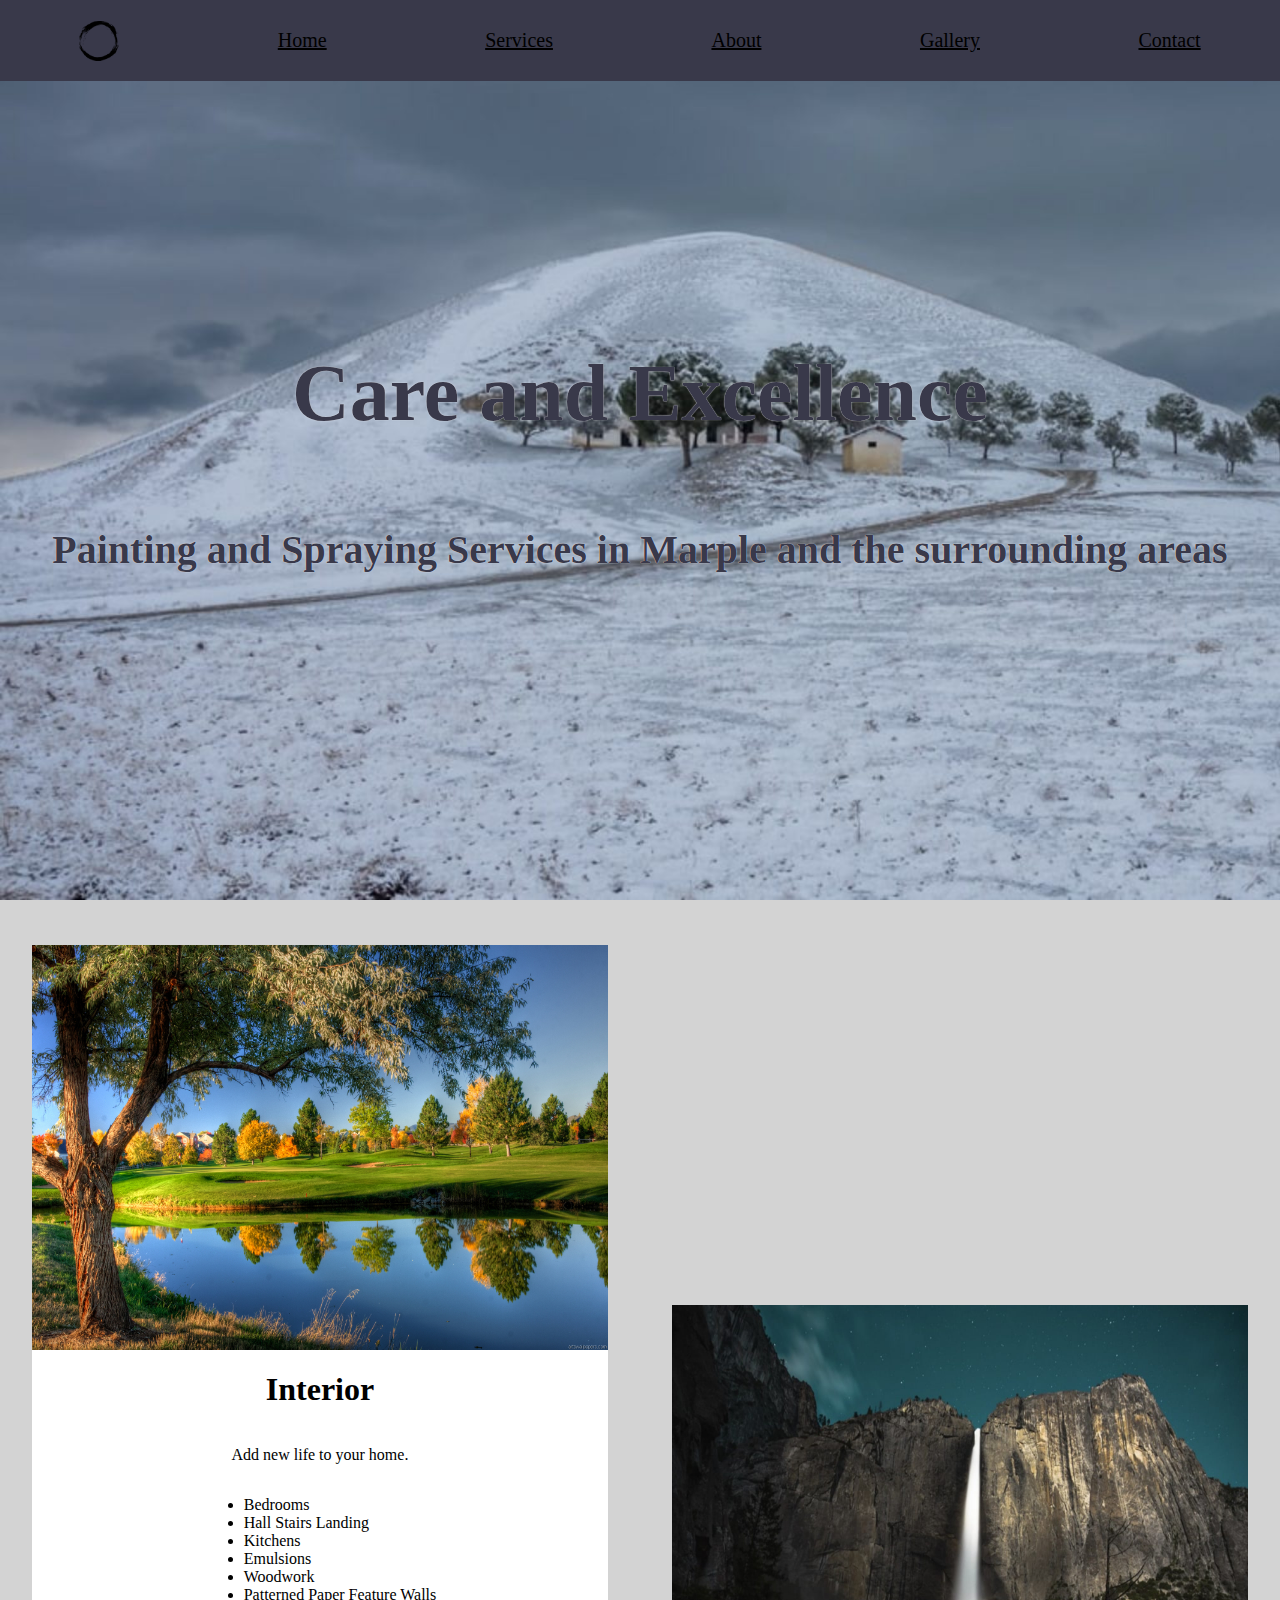
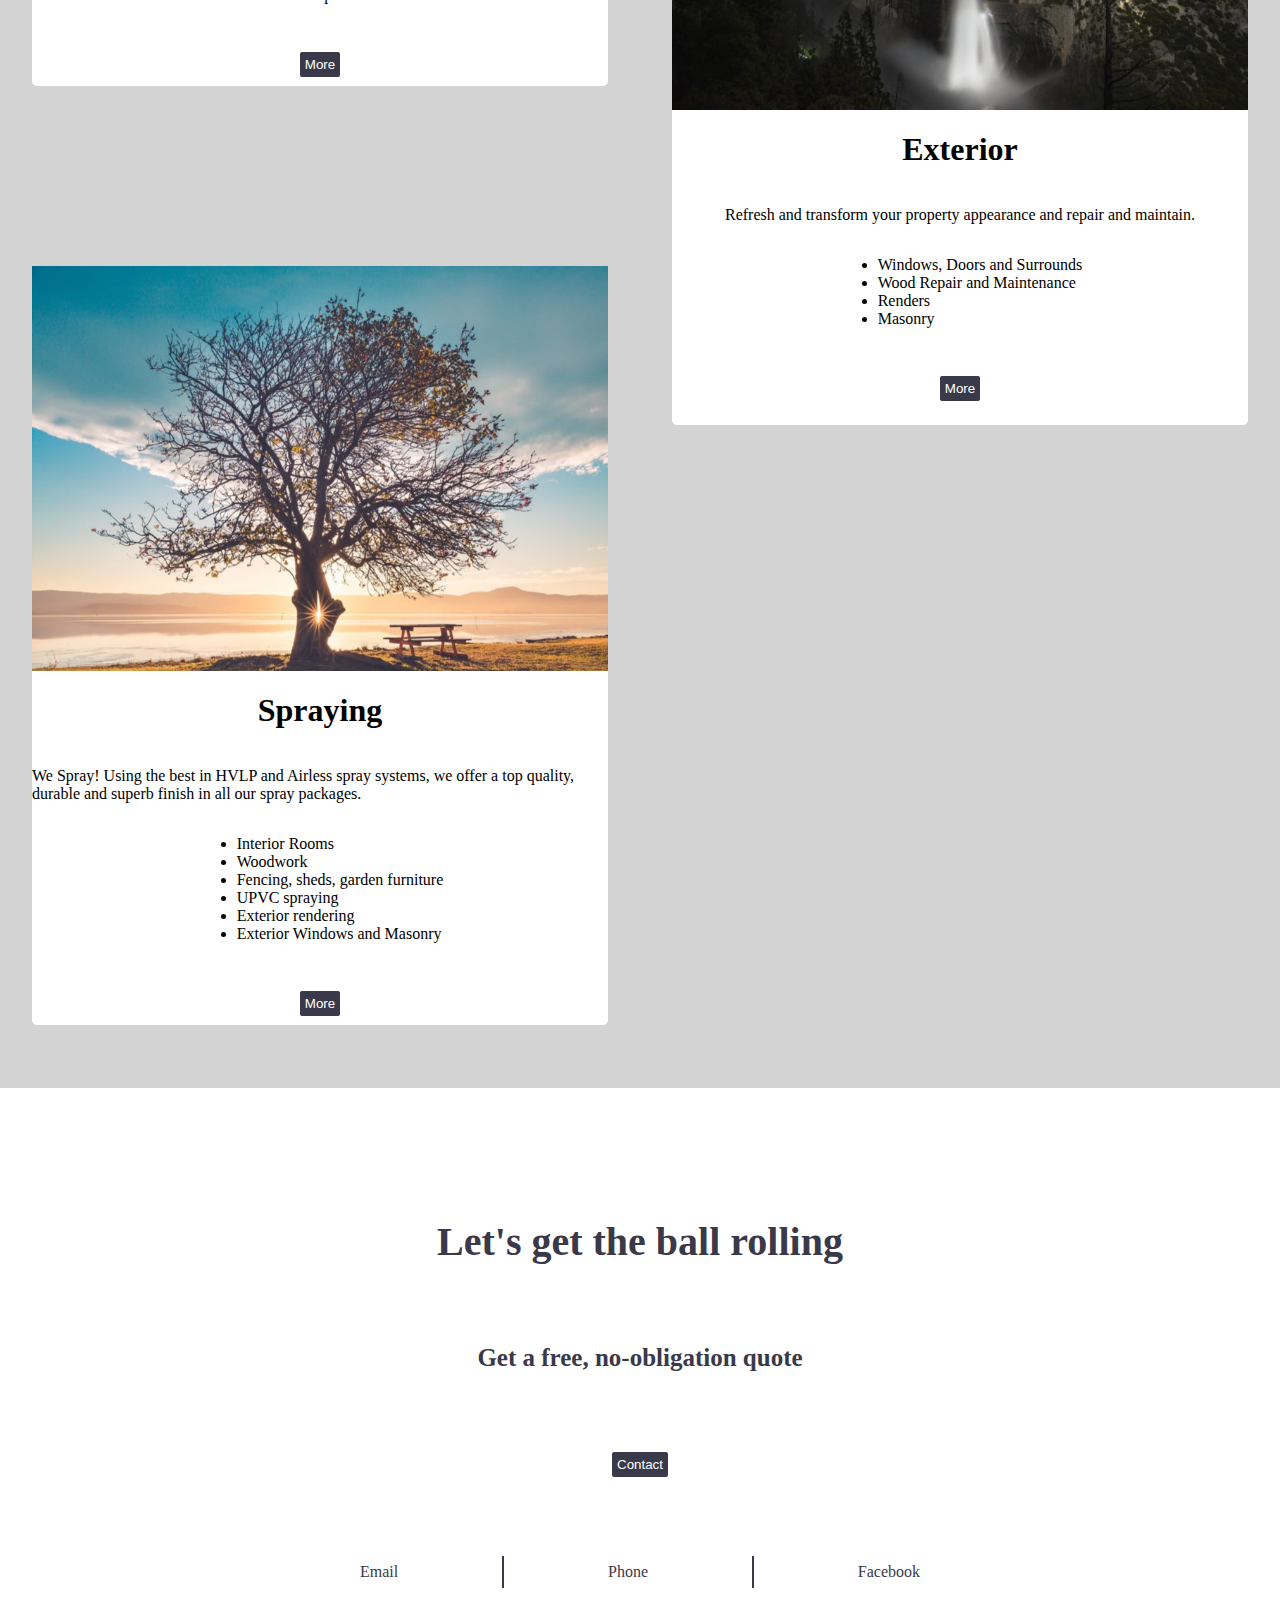
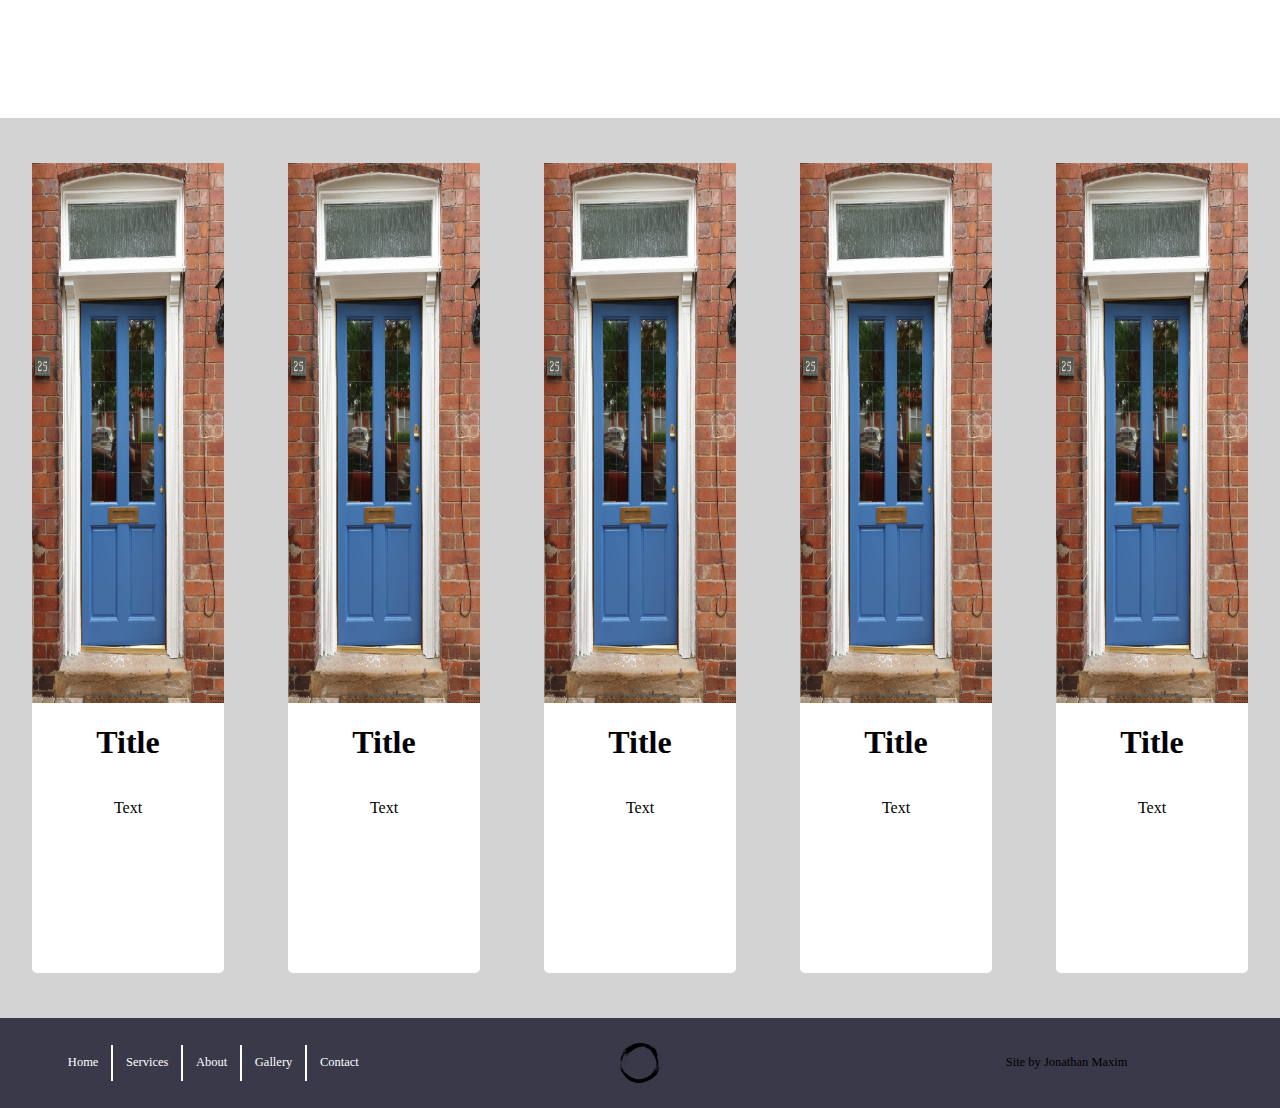
==== index.html @ b5b5c583 "Add files via upload" ====
<!-- TO DO
-Finalise Homepage Content. Images, text, Links.
-Improve Homepage Contact Section with Contact Icons
-Create the rest of the pages
-Add About section into Homepage
-Add Review sectio into homepage
-->
<!-- DONE
-Complete Homepage Layout
-->
<!DOCTYPE html>
<html>

<head>
  <title>Maxim Paint and Spray</title>
  <link rel="stylesheet" type="text/css" href="index.css">
  <meta charset="utf-8">
  <meta name="viewport" content="width=device-width, initial-scale=1.0">
</head>

<body>
<!-- ==========================================================================
NAVIGATION
=========================================================================== -->
<div class="navigation">
  <img src="logo.png" alt="logo">
  <a href="index.html">Home</a>
  <a href="services.html">Services</a> <!-- Drop down Menu: Interior Room Painting and Spraying, ExteriorRender Spraying and Rolling-->
  <a href="about.html">About</a>
  <a href="gallery.html">Gallery</a>
  <a href="contact.html">Contact</a>
</div>
<!-- ==========================================================================
LANDING
=========================================================================== --> 
<div class="landing">
  <h1>Care and Excellence</h1>
  <h2>Painting and Spraying Services in Marple and the surrounding areas</h2>
</div>
<!-- ==========================================================================
SERVICES
=========================================================================== --> 
<div class="services">

  <div class="vertDivide">  <!-- LEFT SIDE -->

    <div class="service"> <!-- 1st box -->
      <img src="service_2.jpg">
      <h1>Interior</h1>
      <p>Add new life to your home.
        <ul>
          <li>Bedrooms</li>
          <li>Hall Stairs Landing</li>
          <li>Kitchens</li>
          <li>Emulsions</li>
          <li>Woodwork</li>
          <li>Patterned Paper Feature Walls</li>
        </ul>
      </p>
      <a href="services.html">
        <button>More</button>
      </a>
    </div>
    

    <div class="service" style="margin-bottom:2vh;"> <!-- 3rd box -->
      <img src="service_1.jpg">
      <h1>Spraying</h1>
      <p>We Spray! Using the best in HVLP and Airless spray systems, we offer a top quality, durable and superb finish in all our spray packages. 
        <ul>
          <li>Interior Rooms</li>
          <li>Woodwork</li>
          <li>Fencing, sheds, garden furniture</li>
          <li>UPVC spraying</li>
          <li>Exterior rendering</li>
          <li>Exterior Windows and Masonry</li>
        </ul>
      </p>
      <a href="services.html">
        <button>More</button>
      </a>
    </div>
  </div>

  <div class="vertDivide" style="padding-top: 40vh;"> <!-- RIGHT SIDE -->

    <div class="service"> <!-- 2nd box -->
      <img src="sevice_3.jpg">
      <h1>Exterior</h1>
      <p> Refresh and transform your property appearance and repair and maintain.
        <ul>
          <li>Windows, Doors and Surrounds</li>
          <li>Wood Repair and Maintenance</li>
          <li>Renders</li>
          <li>Masonry</li>
        </ul>
      </p>
      <a href="services.html">
        <button>More</button>
      </a>
    </div>

  </div>
</div>

<!-- ==========================================================================
CONTACT
=========================================================================== -->
<div class="contact">
  <h1>Let's get the ball rolling</h1>
  <h2>Get a free, no-obligation quote</h2>
  <a href="contact.html">
    <button>Contact</button>
  </a>
  <div class="contactOptions">
    <a>Email</a>
    <div class="vertLine"></div>
    <a>Phone</a>
    <div class="vertLine"></div>
    <a>Facebook</a>
  </div>
</div> 
<!-- ==========================================================================
GALLERY
=========================================================================== -->
<div class="gallery">
  <div class="box"> <!-- 1 -->
    <img src="box_1.jpeg" alt="galleryImage">
    <h1>Title</h1>
    <p>Text</p>
  </div>
  <div class="box"> <!-- 2 --> 
    <img src="box_2.jpeg" alt="galleryImage">
    <h1>Title</h1>
    <p>Text</p>
  </div>
  <div class="box"> <!-- 3 --> 
    <img src="box_3.jpeg" alt="galleryImage">
    <h1>Title</h1>
    <p>Text</p>
  </div>
  <div class="box"> <!-- 4 --> 
    <img src="box_4.jpeg" alt="galleryImage">
    <h1>Title</h1>
    <p>Text</p>
  </div>
  <div class="box"> <!-- 5 --> 
    <img src="box_5.jpeg" alt="galleryImage">
    <h1>Title</h1>
    <p>Text</p>
  </div>
</div>
<!-- ==========================================================================
FOOTER
=========================================================================== -->
<!--FlexContainer[elementContainer{p}, elementContainer{img}, elementContainer{DIV}]
Each element container taking up an equal 33% width so you can space the logo directly 
in the centre of the webpage-->
<!--Add review link to Fb reviews-->

<div class="footer">
  <div class="elementContainer">
    <div class="footerContact">
      <a>Home</a>
      <div class="vertLine"></div>
      <a>Services</a>
      <div class="vertLine"></div>
      <a>About</a>
      <div class="vertLine"></div>
      <a>Gallery</a>
      <div class="vertLine"></div>
      <a>Contact</a>
    </div>
  </div>
  <div class="elementContainer">    
    <img src="logo.png" alt="logo">
  </div>
  <div class="elementContainer">
    <p>Site by Jonathan Maxim</p>
  </div>  
  
</div>

</body>
</html>
---- index.css ----
html {
    background-color: lightgrey;
}
body {
    margin: 0;
}
/* =========================================================================================
NAVIGATION
========================================================================================= */
div.navigation {
    height: 9vh;
    position: fixed;
    width: 100%;
    background-color: rgb(57, 57, 74); 
    margin: 0;
    display: flex;
    flex-direction: row;
    flex-wrap: nowrap;
    justify-content: space-around;
    align-items: center;
    z-index: 1;
}
.navigation img {
    height: 40px;
    width: 40px;
    margin: 0;
}
.navigation a {
    color: black;
    font-size: 20px;
    margin: 0;
}
/* =========================================================================================
LANDING
========================================================================================= */
div.landing {
    height: 100vh;
    width: 100%;
    background-image: url("snowy_wallpaper.jpg");
    background-size: cover;
    display: flex;
    flex-flow: column;
    justify-content: center;
    align-items: center;
}
.landing h1 {
    color: rgb(57, 57, 74);
    font-size: 80px;
    text-shadow: 0 0 1px white;
    text-align: left;
    
}
.landing h2 {
    color: rgb(57, 57, 74);
    font-size: 40px;
    text-shadow: 0 0 1px white;
    text-align: center;
}
/* =========================================================================================
SERVICES
========================================================================================= */
div.services { /*Container for vertDivide Divs*/
    background-color: lightgrey/*rgb(232, 232, 232)*/;
    height: auto;
    padding-top: 5vh;
    padding-bottom: 5vh;
    width: 100%;
    display: flex;
    flex-flow: row wrap;
}
/*Service boxes were originally in a 2x2 grid using flexbox row. Adding vertDivide 
and having two flexbox columns side by side allows the overlap between the start 
of the left box and end of the right.*/
div.vertDivide { /*Container for Service boxes*/
    height:auto;
    width:50%;
    display: flex;
    flex-flow: row wrap;
    justify-content: center;
    align-items: flex-start;
}
div.service { /*Service boxes*/
    background-color: white;
    width: 45vw;
    border-radius: 5px;
    min-height: 80vh; 
    height: auto;
    margin-bottom: 20vh;
    display: flex;
    flex-flow: column nowrap;
    align-items: center;
    justify-content: flex-start;
}
.service img {
    height: 45vh;
    width: 100%;
}
.service button {
    margin-bottom: 1vh;
    color: white;
    background-color: rgb(57, 57, 74);
    border: none;
    border-radius: 2px;
    padding: 5px;
}
/* =========================================================================================
CONTACT
========================================================================================= */
div.contact {
    height:50vh;
    padding-top: 10vh;
    padding-bottom: 10vh;
    background-color: white;
    color: rgb(57, 57, 74);
    width: 100%;
    display: flex;
    flex-flow: column nowrap;
    align-items: center;
    justify-content: space-around;
}
.contact h1 {
    font-size: 40px;
    margin: 0;
}
.contact h2 {
    font-size: 25px;
    margin: 0;
}
.contact button {
    color: white;
    background-color: rgb(57, 57, 74);
    border: none;
    border-radius: 2px;
    padding: 5px;
    margin: 0;
}
div.contactOptions {
    display: flex;
    flex-flow: row wrap;
    align-items: center;
    justify-content: space-evenly;
    width: 60%;
    margin: 0;
}
.contact a {
    font-size: 16px;
}
.contact div.vertLine {
    height: 3.5vh;
    width: 2px;
    background-color: rgb(57, 57, 74);
}
/* =========================================================================================
GALLERY
========================================================================================= */
div.gallery {
    background-color: lightgrey/*rgb(232, 232, 232)*/;
    height: auto;
    padding-top: 5vh;
    padding-bottom: 5vh;
    width: 100%;
    display: flex;
    flex-flow: row wrap;
    justify-content: space-around;
}
div.box {
    width: 15vw; /*Probs not the best responsive solution when it comes to images because they'll get distorted*/
    height: 90vh;
    background-color: white;
    border-radius: 5px;
    display: flex;
    flex-flow: column nowrap;
    align-items: center;
    justify-content: flex-start;
}
.box img {
    width: 15vw;
    height:59.98828vh;
}
/* =========================================================================================
FOOTER
========================================================================================= */
div.footer {
    height: 10vh;
    width: 100%;
    background-color:rgb(57, 57, 74);
    display: flex;
    flex-flow: row nowrap;
    margin: 0;
}
div.elementContainer {
    width: 33.333333%;
    display:flex;
    flex-flow: row nowrap;
    height: 10vh;
    justify-content: center;
    align-items: center;
}
.footer img {
    height: 40px;
    width: 40px;
    margin: 0;
}
.footer p {
    color: black;
    font-size: 12.5px;
    margin: 0;
}
.footer div.footerContact { /*flex container for Nav Bar*/
    display: flex;
    flex-flow: row wrap;
    align-items: center;
    justify-content: space-evenly;
    margin: 0;
}
.footerContact a {
    color:white;
    font-size: 12.5px;
}
.footerContact div.vertLine {
    height: 4vh;
    width: 2px;
    background-color: white;
    margin: 0 1vw;
}
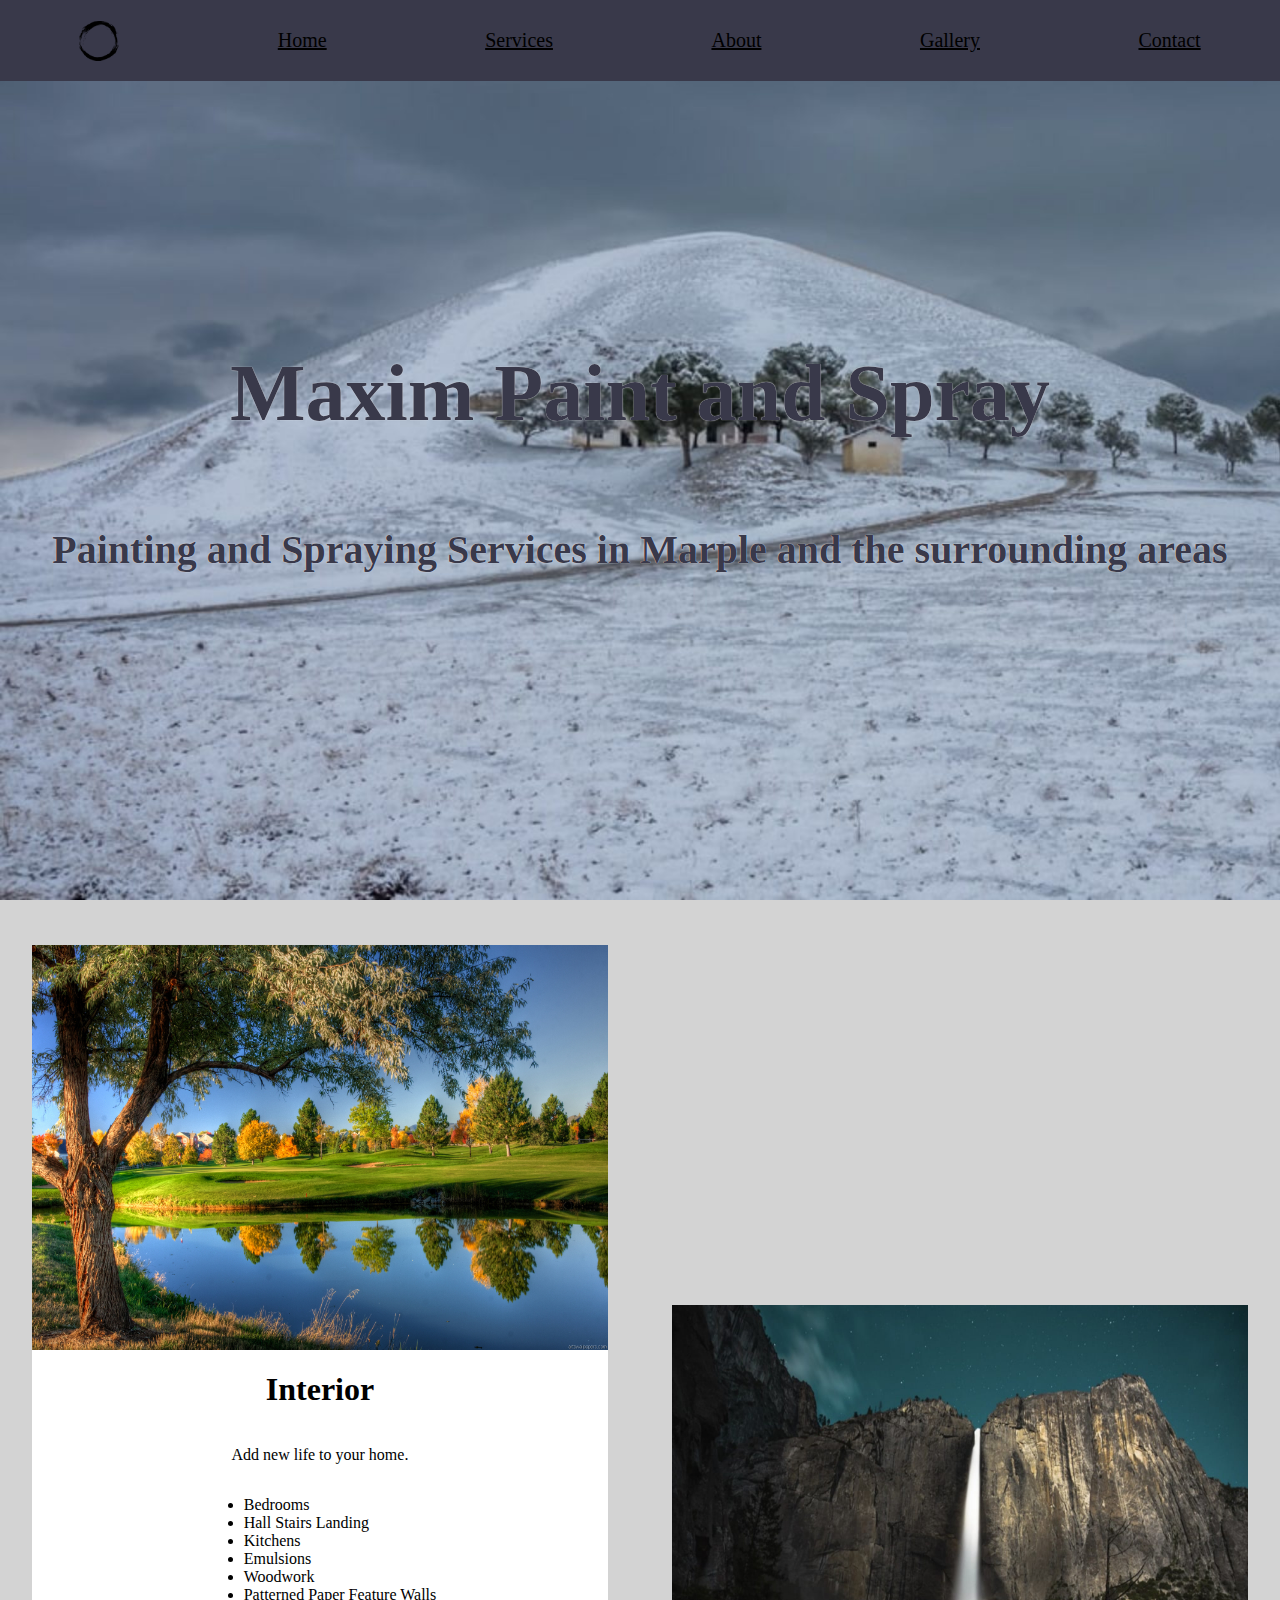
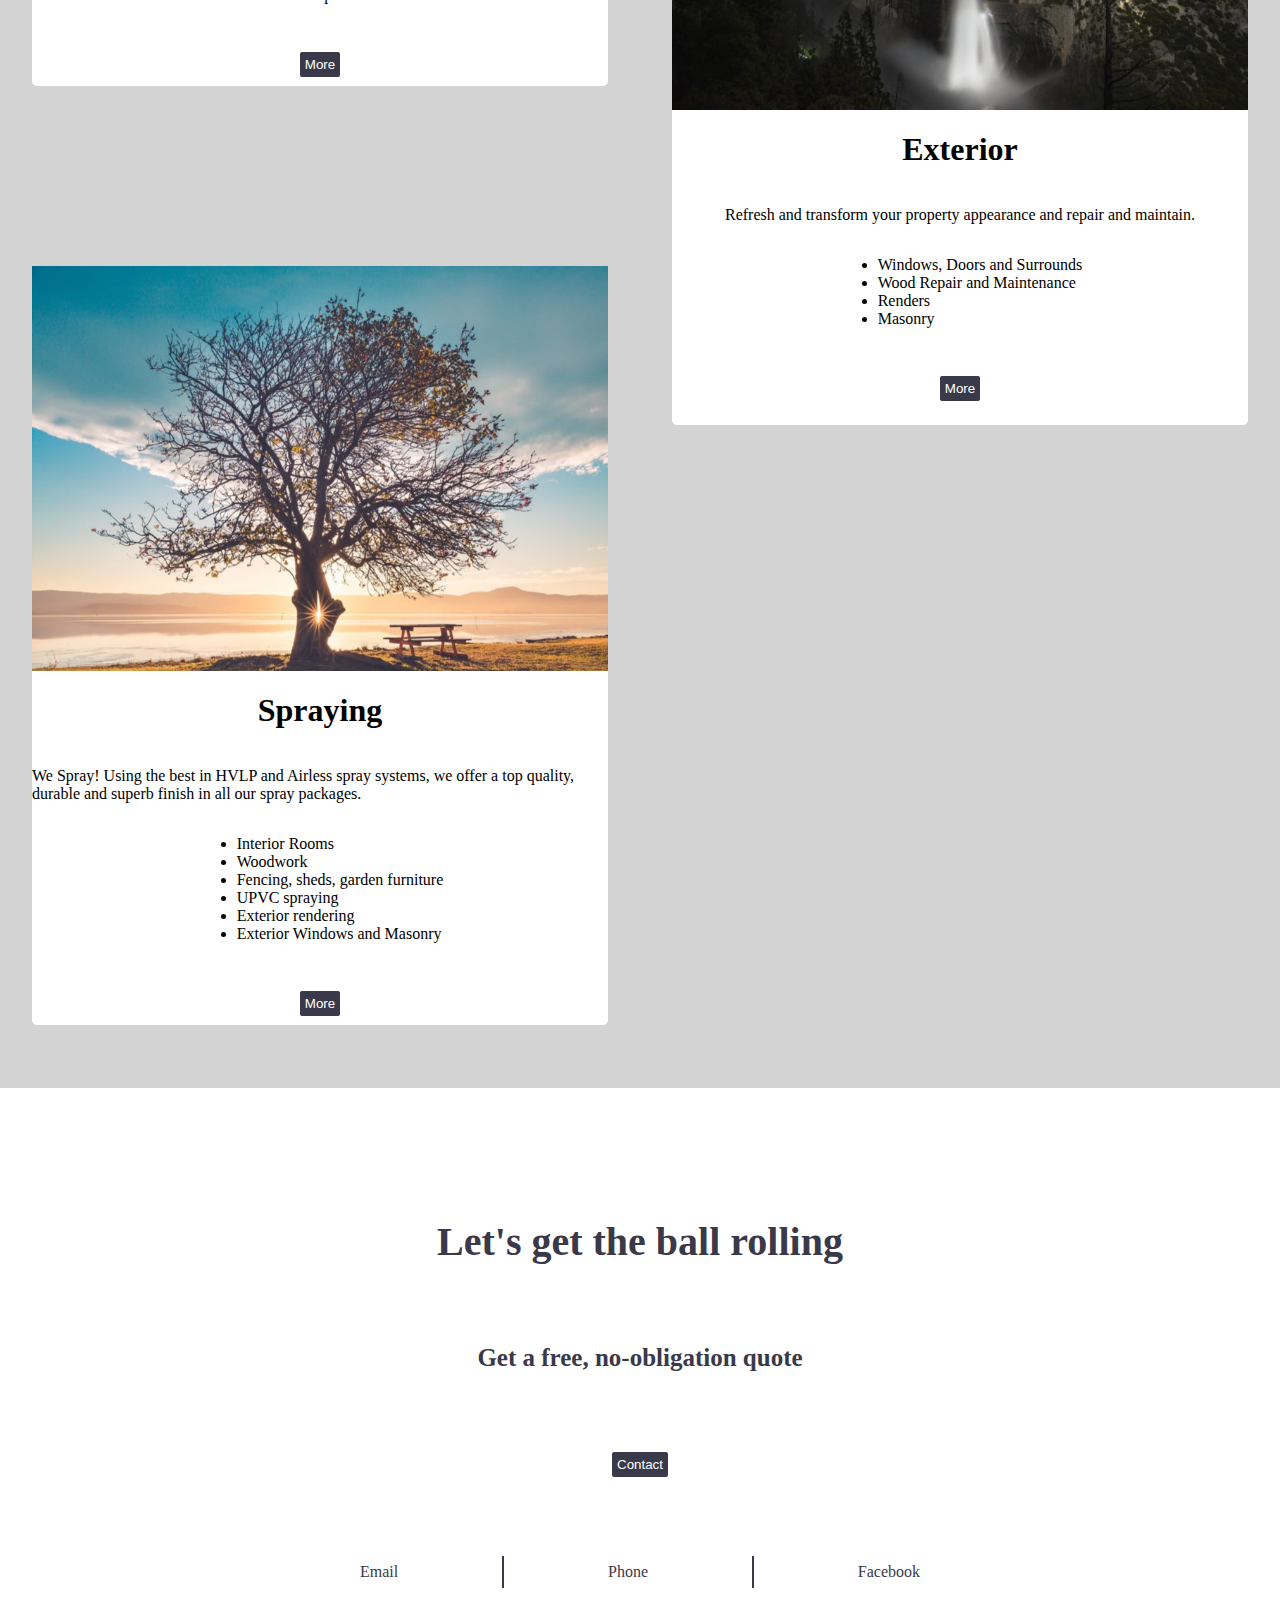
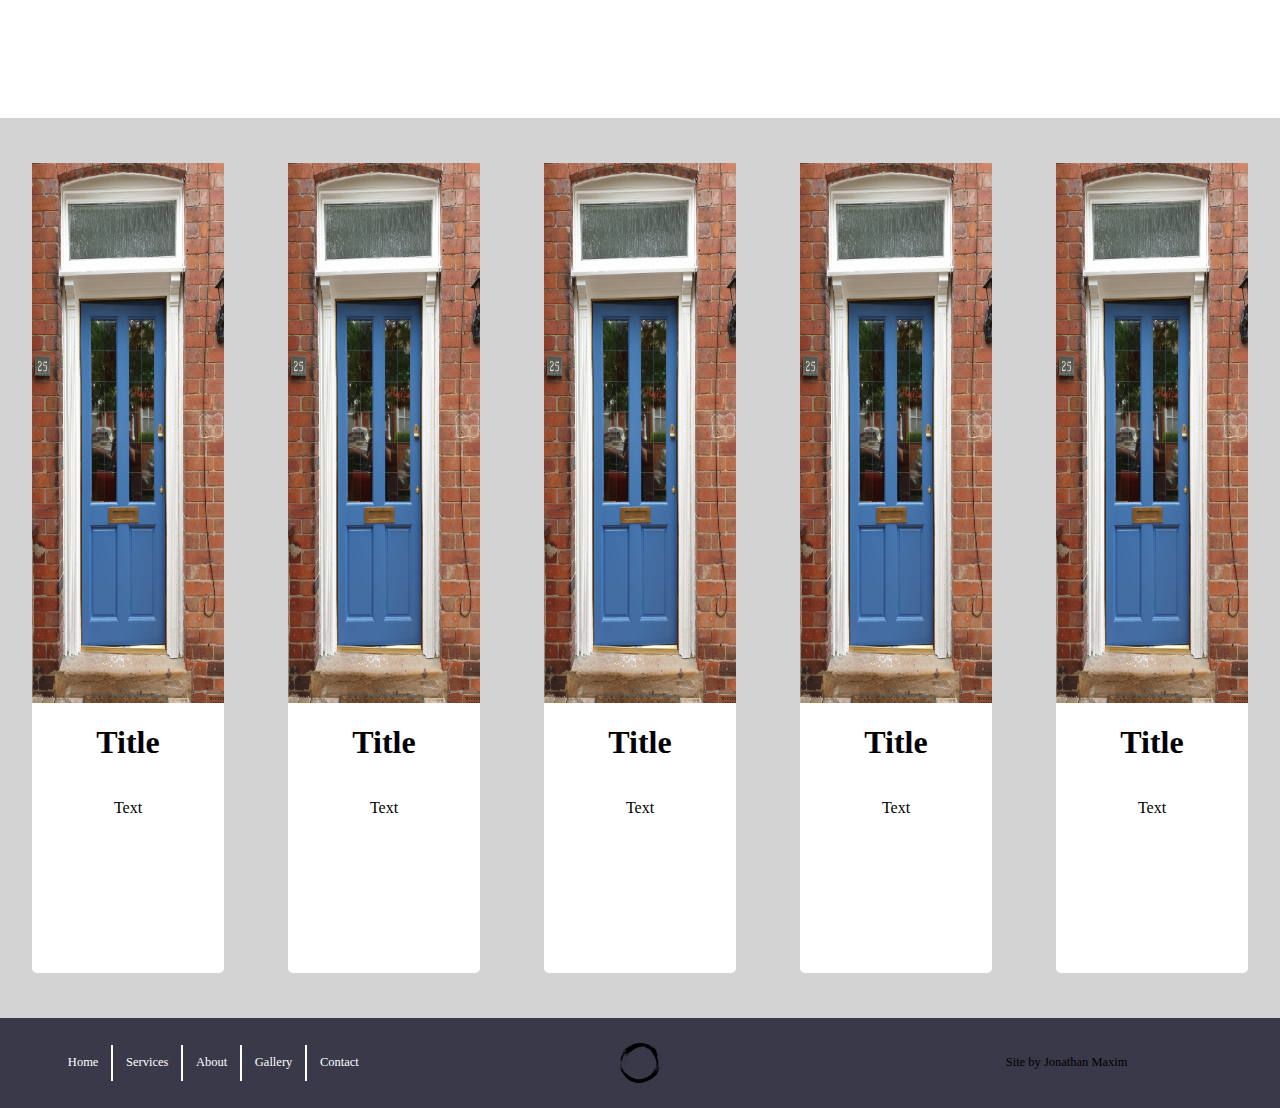
==== commit e4bb49f5: "update hero heading" ====
--- a/index.html
+++ b/index.html
@@ -34,7 +34,7 @@
 LANDING
 =========================================================================== --> 
 <div class="landing">
-  <h1>Care and Excellence</h1>
+  <h1>Maxim Paint and Spray</h1>
   <h2>Painting and Spraying Services in Marple and the surrounding areas</h2>
 </div>
 <!-- ==========================================================================
